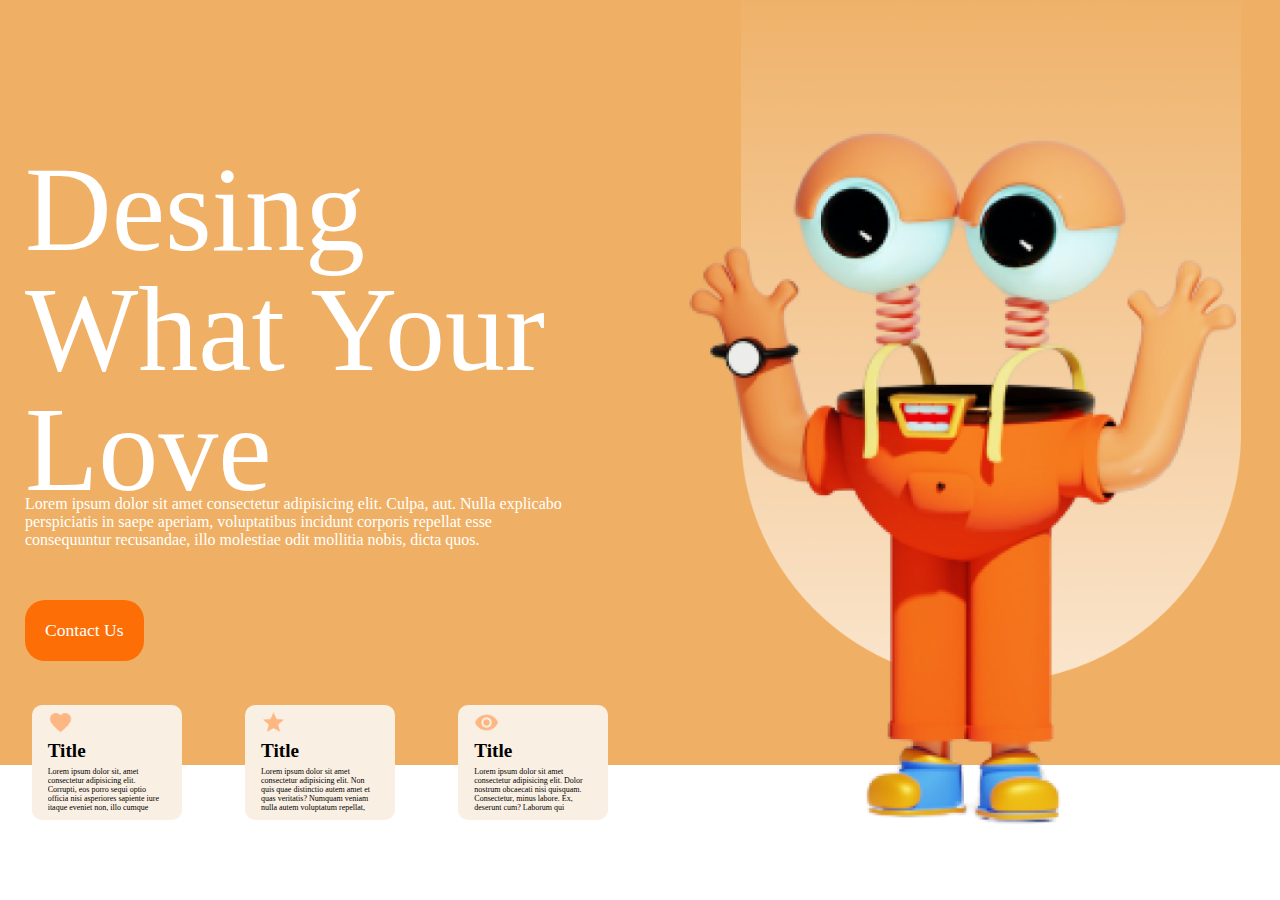
==== index.html @ 1a495e04 "feat: :fire: finally" ====
<!DOCTYPE html>
<html lang="en">
<head>
    <meta charset="UTF-8">
    <meta name="viewport" content="width=device-width, initial-scale=1.0">
    <title>Document</title>
    <link rel="stylesheet" href="css/style.css">
</head>
<body>
    <div class="banner"></div>
    <div class="item_1">
        <h1>Desing What Your Love</h1>
    </div>
    <div class="item_2">
        <img src="storage/img/Group 48.png" alt="">
    </div>
    <div class="item_3">
        <p>Lorem ipsum dolor sit amet consectetur adipisicing elit. Culpa, aut. Nulla explicabo perspiciatis in saepe aperiam, voluptatibus incidunt corporis repellat esse consequuntur recusandae, illo molestiae odit mollitia nobis, dicta quos.</p>
    </div>
    <div class="item_4">
        <button>Contact Us</button>
    </div>
    <div class="item_5">
        <div class="card">
            <img src="storage/img/Icons.png" alt="">
            <h3>Title</h3>
            <p>Lorem ipsum dolor sit, amet consectetur adipisicing elit. Corrupti, eos porro sequi optio officia nisi asperiores sapiente iure itaque eveniet non, illo cumque veritatis laudantium, repellat ratione incidunt quas omnis.</p>
        </div>
    </div>
    <div class="item_6">
        <div class="card">
            <img src="storage/img/Icons1.png" alt="">
            <h3>Title</h3>
            <p>Lorem ipsum dolor sit amet consectetur adipisicing elit. Non quis quae distinctio autem amet et quas veritatis? Numquam veniam nulla autem voluptatum repellat, fugiat id libero quae eum odit. Aliquam?</p>
        </div>
    </div>
    <div class="item_7">
        <div class="card">
            <img src="storage/img/Icons2.png" alt="">
            <h3>Title</h3>
            <p>Lorem ipsum dolor sit amet consectetur adipisicing elit. Dolor nostrum obcaecati nisi quisquam. Consectetur, minus labore. Ex, deserunt cum? Laborum qui commodi eius tempore corrupti odio suscipit ex est vero!</p>
        </div>
    </div>
</body>
</html>
---- css/style.css ----
@import url(variables.css);
*{
    padding: 0;
    margin: 0;
    box-sizing: border-box;
    font-family: 'Times New Roman', Times, serif;
}
body{
    width: 100%;
    height: 100vh;
    display: grid;
    grid-template-columns: repeat(3, 1fr) 3fr;
    grid-template-rows: repeat(6, 1fr);
    grid-template-areas: 
    ". . . logo"
    "titulo titulo titulo logo"
    "titulo titulo titulo logo"
    "parrafo parrafo parrafo logo"
    "boton . . logo"
    "caja_1 caja_2 caja_3 ."
    ;
}
.banner{
    background: var(--color-primary);
    position: absolute;
    width: 100%;
    height: 85vh;
    z-index: -5;
}
.item_1{
    margin-left: 25px;
    /* background: red; */
    grid-area: titulo;
}
.item_1 h1{
    font-size: 7.5em;
    line-height: 1;
    font-weight: normal;
    color: var(--color-ternary);
}
.item_2{
    /* background: olivedrab; */
    grid-area: logo;
}
.item_2 img{
    width: 100%;
    height: 110%;
    object-fit: contain;
}
.item_3{
    margin-left: 25px;
    /* background: darkcyan; */
    grid-area: parrafo;
    display: flex;
    align-items: center;
}
.item_3 p{
    width: 90%;
    height: 60px;
    color: var(--color-ternary);
    /* background: #e100ff; */
}
.item_4{
    margin-left: 25px;
    /* background: darkgoldenrod; */
    grid-area: boton;
}
.item_4 button{
    border: none;
    background: var(--color-botton);
    border-radius: 20px;
    padding: 20px;
    font-size: 1.1rem;
    color: var(--color-ternary);
}
.item_5, .item_6, .item_7{
    position: relative;
    top: -45px;
    display: flex;
    justify-content: center;
}
.item_5{
    /* background: #2d7aa0; */
    grid-area: caja_1;
    
}
.item_6{
    /* background: #31b80b; */
    grid-area: caja_2;
}
.item_7{
    /* background: #b20bb8; */
    grid-area: caja_3;
}

.card{
    width: 150px;
    height: 115px;
    background: var(--color-card);
    display: flex;
    padding: 5px 16px;
    flex-direction: column;
    border-radius: 10px;
}
.card img{
    width: 25px;
    height: 25px;
    object-fit: contain;
}
.card h3{
    font-size: 1.2rem;
    margin: 5px 0;
}
.card p{
    font-size: 0.5rem;
    height: 45px;
    /* background: red; */
    overflow: hidden;
    text-overflow: ellipsis;
}

@media (width <= 800px){
    body{
        grid-template-columns: repeat(3, 1fr);
        grid-template-rows: repeat(7, 1fr);
        text-align: center;
        grid-template-areas: 
        "titulo titulo titulo"
        "logo logo logo"
        "logo logo logo"
        "logo logo logo"
        "parrafo parrafo parrafo"
        ". boton . "
        "caja_1 caja_2 caja_3"
        ;
    }
    .item_1 h1{
        font-size: 4rem;
        text-align: center;
    }
    .item_2 img {
        height: 100%;
    }
    .item_3 p {
        width: 100%;
    }
    .item_1, .item_3, .item_4{
        margin: 0;
        
    }
    .item_5, .item_6, .item_7{
        top: -20px;
    }
}
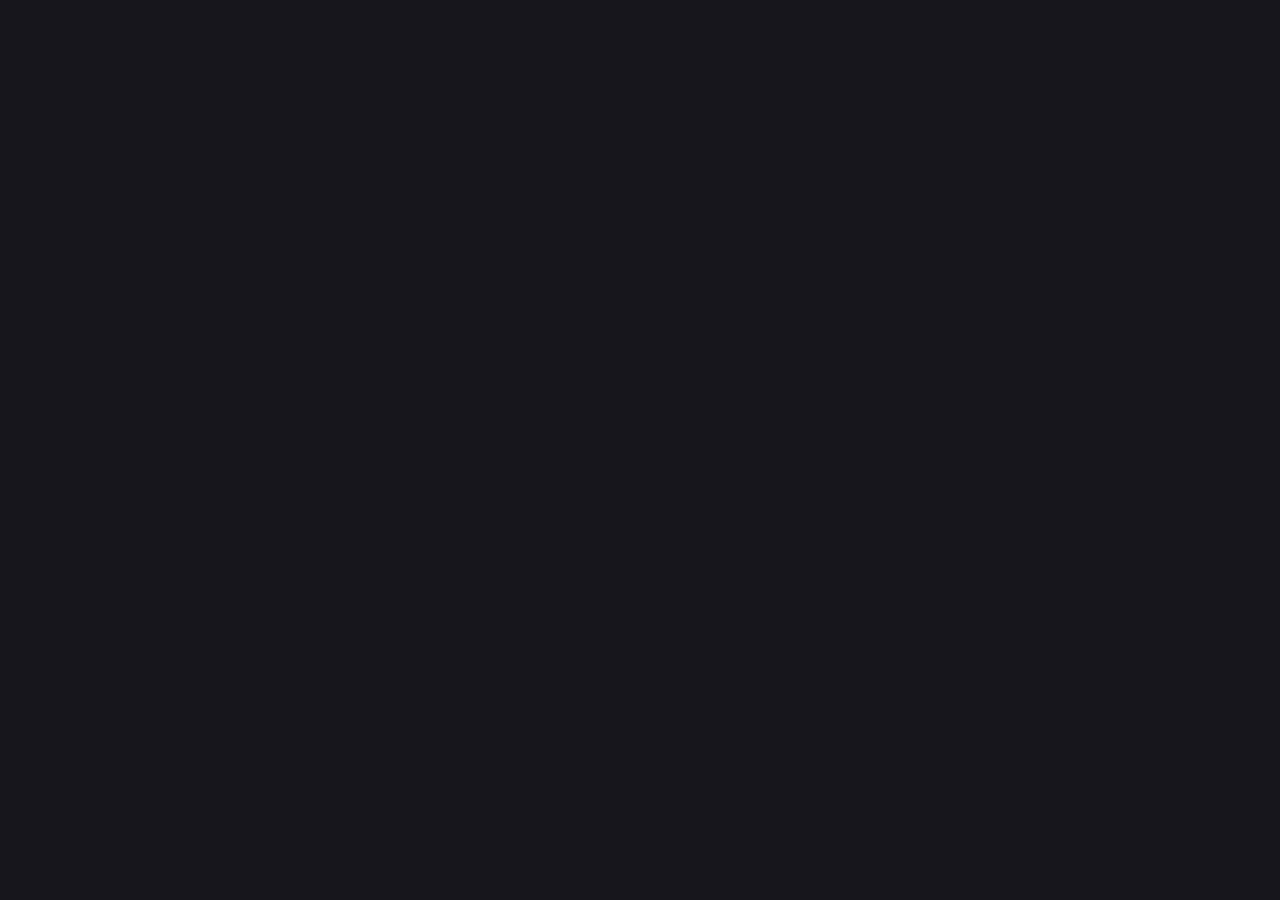
==== commit 4ac6039b: "feat: :fire: finally" ====
--- a/index.html
+++ b/index.html
@@ -3,43 +3,10 @@
 <head>
     <meta charset="UTF-8">
     <meta name="viewport" content="width=device-width, initial-scale=1.0">
+    <link rel="stylesheet" href="css/style.css">
     <title>Document</title>
-    <link rel="stylesheet" href="css/style.css">
 </head>
 <body>
     <div class="banner"></div>
-    <div class="item_1">
-        <h1>Desing What Your Love</h1>
-    </div>
-    <div class="item_2">
-        <img src="storage/img/Group 48.png" alt="">
-    </div>
-    <div class="item_3">
-        <p>Lorem ipsum dolor sit amet consectetur adipisicing elit. Culpa, aut. Nulla explicabo perspiciatis in saepe aperiam, voluptatibus incidunt corporis repellat esse consequuntur recusandae, illo molestiae odit mollitia nobis, dicta quos.</p>
-    </div>
-    <div class="item_4">
-        <button>Contact Us</button>
-    </div>
-    <div class="item_5">
-        <div class="card">
-            <img src="storage/img/Icons.png" alt="">
-            <h3>Title</h3>
-            <p>Lorem ipsum dolor sit, amet consectetur adipisicing elit. Corrupti, eos porro sequi optio officia nisi asperiores sapiente iure itaque eveniet non, illo cumque veritatis laudantium, repellat ratione incidunt quas omnis.</p>
-        </div>
-    </div>
-    <div class="item_6">
-        <div class="card">
-            <img src="storage/img/Icons1.png" alt="">
-            <h3>Title</h3>
-            <p>Lorem ipsum dolor sit amet consectetur adipisicing elit. Non quis quae distinctio autem amet et quas veritatis? Numquam veniam nulla autem voluptatum repellat, fugiat id libero quae eum odit. Aliquam?</p>
-        </div>
-    </div>
-    <div class="item_7">
-        <div class="card">
-            <img src="storage/img/Icons2.png" alt="">
-            <h3>Title</h3>
-            <p>Lorem ipsum dolor sit amet consectetur adipisicing elit. Dolor nostrum obcaecati nisi quisquam. Consectetur, minus labore. Ex, deserunt cum? Laborum qui commodi eius tempore corrupti odio suscipit ex est vero!</p>
-        </div>
-    </div>
 </body>
 </html>--- a/css/style.css
+++ b/css/style.css
@@ -1,154 +1,13 @@
 @import url(variables.css);
 *{
+    margin: 0;
     padding: 0;
-    margin: 0;
-    box-sizing: border-box;
-    font-family: 'Times New Roman', Times, serif;
 }
-body{
-    width: 100%;
-    height: 100vh;
-    display: grid;
-    grid-template-columns: repeat(3, 1fr) 3fr;
-    grid-template-rows: repeat(6, 1fr);
-    grid-template-areas: 
-    ". . . logo"
-    "titulo titulo titulo logo"
-    "titulo titulo titulo logo"
-    "parrafo parrafo parrafo logo"
-    "boton . . logo"
-    "caja_1 caja_2 caja_3 ."
-    ;
-}
+
 .banner{
     background: var(--color-primary);
     position: absolute;
     width: 100%;
-    height: 85vh;
+    height: 100vh;
     z-index: -5;
-}
-.item_1{
-    margin-left: 25px;
-    /* background: red; */
-    grid-area: titulo;
-}
-.item_1 h1{
-    font-size: 7.5em;
-    line-height: 1;
-    font-weight: normal;
-    color: var(--color-ternary);
-}
-.item_2{
-    /* background: olivedrab; */
-    grid-area: logo;
-}
-.item_2 img{
-    width: 100%;
-    height: 110%;
-    object-fit: contain;
-}
-.item_3{
-    margin-left: 25px;
-    /* background: darkcyan; */
-    grid-area: parrafo;
-    display: flex;
-    align-items: center;
-}
-.item_3 p{
-    width: 90%;
-    height: 60px;
-    color: var(--color-ternary);
-    /* background: #e100ff; */
-}
-.item_4{
-    margin-left: 25px;
-    /* background: darkgoldenrod; */
-    grid-area: boton;
-}
-.item_4 button{
-    border: none;
-    background: var(--color-botton);
-    border-radius: 20px;
-    padding: 20px;
-    font-size: 1.1rem;
-    color: var(--color-ternary);
-}
-.item_5, .item_6, .item_7{
-    position: relative;
-    top: -45px;
-    display: flex;
-    justify-content: center;
-}
-.item_5{
-    /* background: #2d7aa0; */
-    grid-area: caja_1;
-    
-}
-.item_6{
-    /* background: #31b80b; */
-    grid-area: caja_2;
-}
-.item_7{
-    /* background: #b20bb8; */
-    grid-area: caja_3;
-}
-
-.card{
-    width: 150px;
-    height: 115px;
-    background: var(--color-card);
-    display: flex;
-    padding: 5px 16px;
-    flex-direction: column;
-    border-radius: 10px;
-}
-.card img{
-    width: 25px;
-    height: 25px;
-    object-fit: contain;
-}
-.card h3{
-    font-size: 1.2rem;
-    margin: 5px 0;
-}
-.card p{
-    font-size: 0.5rem;
-    height: 45px;
-    /* background: red; */
-    overflow: hidden;
-    text-overflow: ellipsis;
-}
-
-@media (width <= 800px){
-    body{
-        grid-template-columns: repeat(3, 1fr);
-        grid-template-rows: repeat(7, 1fr);
-        text-align: center;
-        grid-template-areas: 
-        "titulo titulo titulo"
-        "logo logo logo"
-        "logo logo logo"
-        "logo logo logo"
-        "parrafo parrafo parrafo"
-        ". boton . "
-        "caja_1 caja_2 caja_3"
-        ;
-    }
-    .item_1 h1{
-        font-size: 4rem;
-        text-align: center;
-    }
-    .item_2 img {
-        height: 100%;
-    }
-    .item_3 p {
-        width: 100%;
-    }
-    .item_1, .item_3, .item_4{
-        margin: 0;
-        
-    }
-    .item_5, .item_6, .item_7{
-        top: -20px;
-    }
 }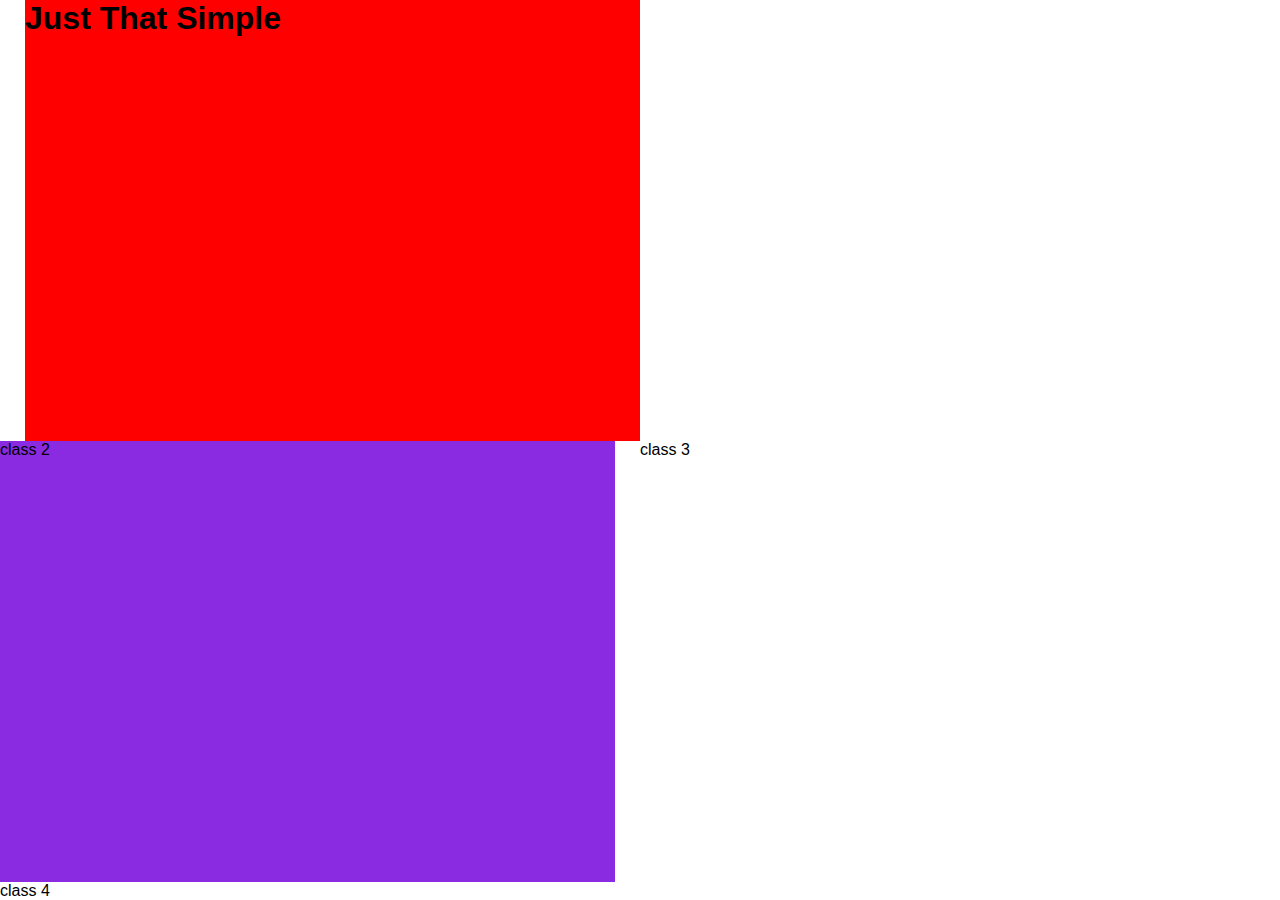
==== commit 28b117f7: "feat: :tada: inicio" ====
--- a/index.html
+++ b/index.html
@@ -3,10 +3,19 @@
 <head>
     <meta charset="UTF-8">
     <meta name="viewport" content="width=device-width, initial-scale=1.0">
+    <title>Document</title>
     <link rel="stylesheet" href="css/style.css">
-    <title>Document</title>
 </head>
 <body>
     <div class="banner"></div>
+    <div class="item_1">
+        <h1>Just That Simple</h1>
+    </div>
+
+
+    
+    <div class="item_2">class 2</div>
+    <div class="item_3">class 3</div>
+    <div class="item_4">class 4</div>
 </body>
 </html>--- a/css/style.css
+++ b/css/style.css
@@ -2,12 +2,26 @@
 *{
     margin: 0;
     padding: 0;
+    box-sizing: border-box;
+    font-family: Arial, Helvetica, sans-serif;
+
 }
-
-.banner{
-    background: var(--color-primary);
-    position: absolute;
+body{
     width: 100%;
     height: 100vh;
-    z-index: -5;
-}+    display: grid;
+    grid-template-columns: repeat(2, 1fr);
+    grid-template-rows: repeat(2, 1fr);
+    grid-template-areas: 
+    "titulo inicio "
+    ;
+}
+.item_1{
+    margin-left: 25px;
+    background: red;
+    grid-area: titulo;
+}
+.item_2{
+    margin-right: 25px;
+    background: blueviolet;
+}
